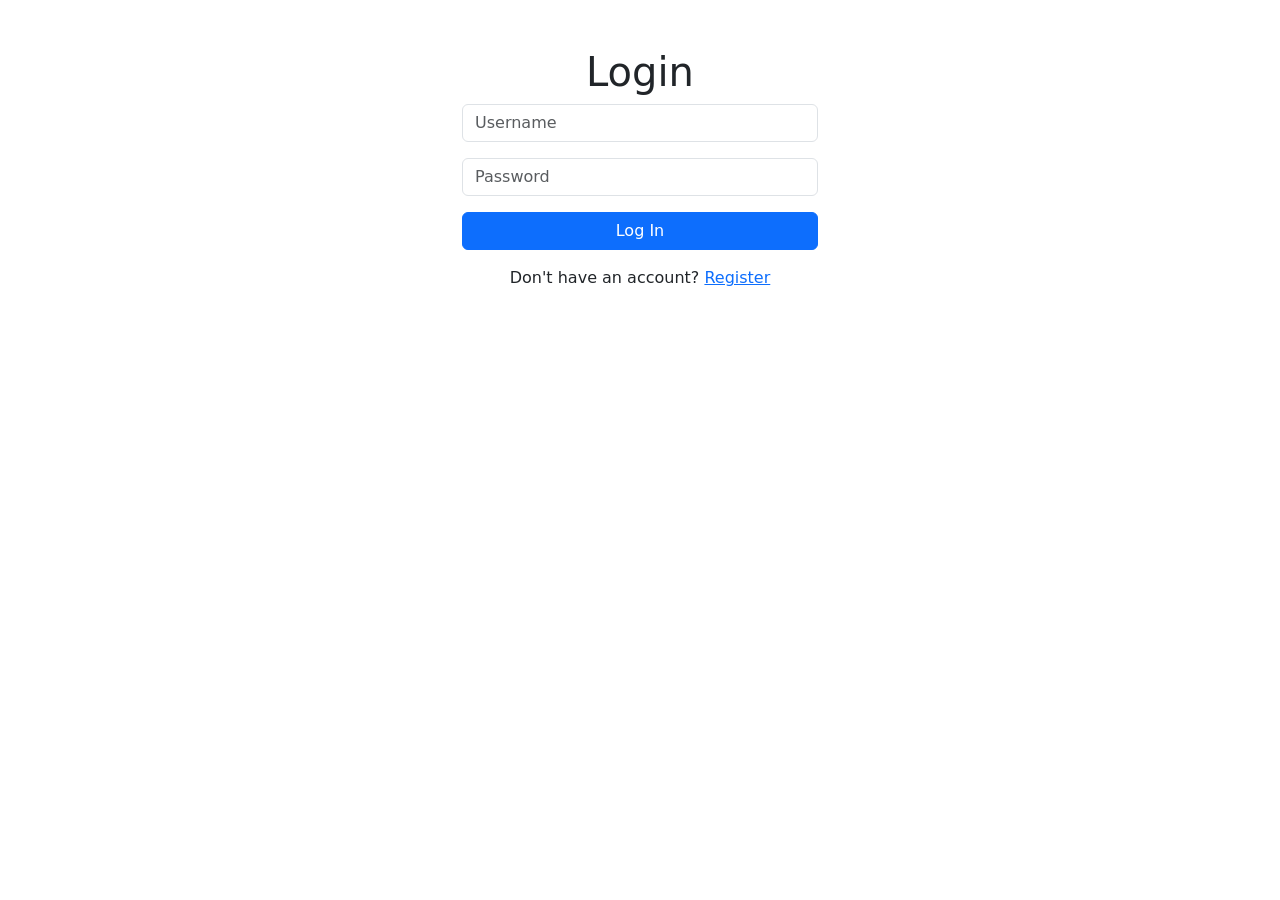
==== public/index.html @ 1740996a "prep/organize api JS and replace index" ====
<!DOCTYPE html>

<html>
    <head>
        <title>Contact Manager</title>
        <link href="https://cdn.jsdelivr.net/npm/bootstrap@5.3.3/dist/css/bootstrap.min.css" rel="stylesheet">
        <script type="text/javascript" src="js/globals.js"></script>
        <script type="text/javascript" src="js/cookie.js"></script>
        <script type="text/javascript" src="js/doLogin.js" defer></script>
    </head>
    <body>
        <div class="container mt-5">   
            <div class="row justify-content-center">
                <div class="col-md-4"> 
                    <h1 class="text-center">Login</h1>
                    <input type="text" placeholder="Username" class="form-control mb-3" id="username">
                    <input type="password" placeholder="Password" class="form-control mb-3" id="password">
                    <button class="btn btn-primary w-100" id="loginBtn" onclick="doLogin();">Log In</button>
                    <!--href="#" is a placeholder for register page later-->
                    <p class="text-center mt-3">Don't have an account? <a href="register.html">Register</a></p>
                </div>
            </div>
        </div>

        <script>
            document.getElementById('loginBtn').addEventListener('click', function() 
            {
                const username = document.getElementById('username').value;
                const password = document.getElementById('password').value;
                
                console.log(username, password);
            });
        </script>
    </body>
</html>
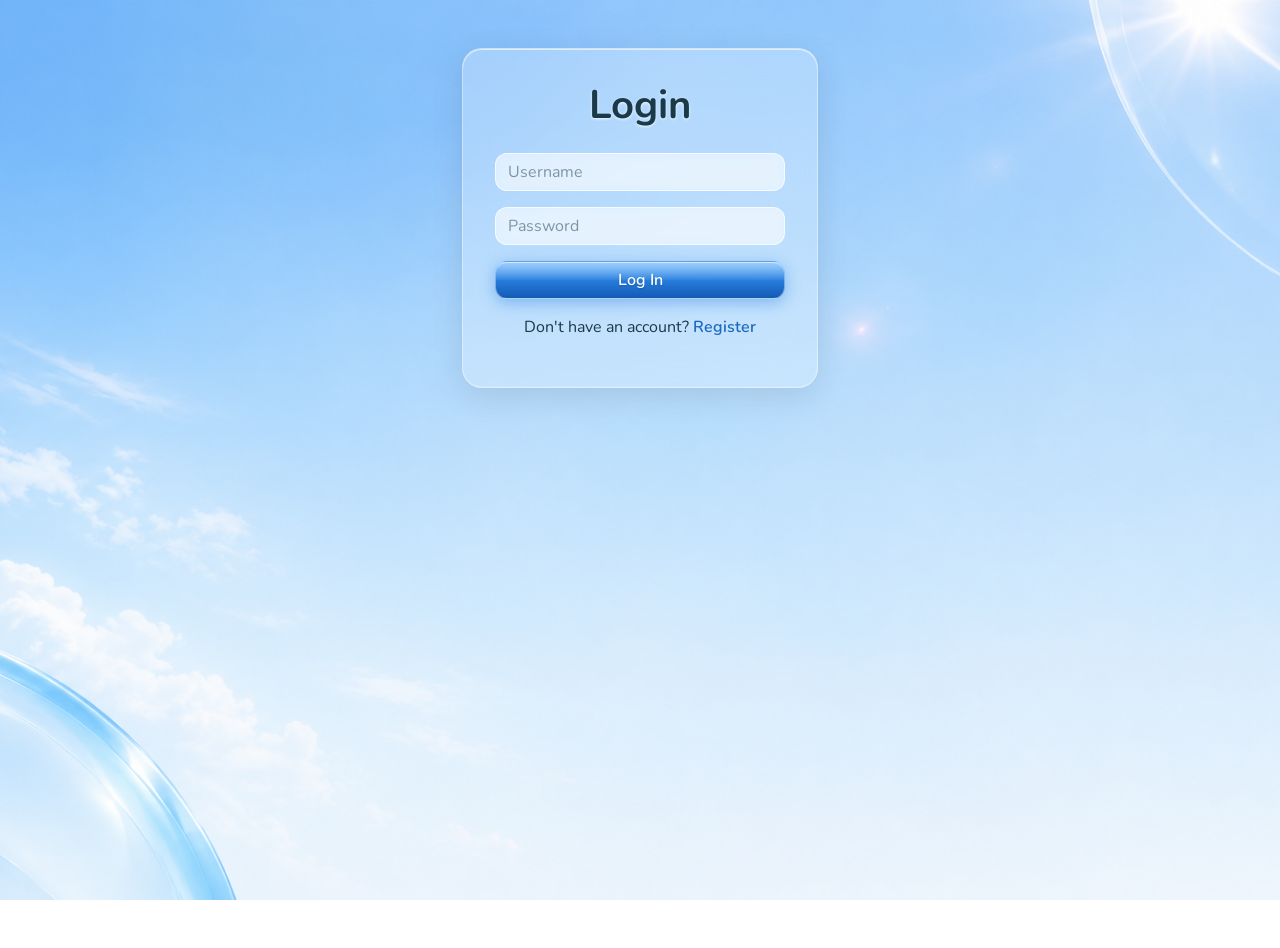
==== commit 8a655ba3: "Moving folder structure around And renaming Frutiger mild image -> Frutiger_mild_image" ====
--- a/public/index.html
+++ b/public/index.html
@@ -1,9 +1,9 @@
 <!DOCTYPE html>
-
 <html>
     <head>
-        <title>Contact Manager</title>
+        <title>Tether - Login</title>
         <link href="https://cdn.jsdelivr.net/npm/bootstrap@5.3.3/dist/css/bootstrap.min.css" rel="stylesheet">
+        <link href="css/frutiger.css" rel="stylesheet">
         <script type="text/javascript" src="js/globals.js"></script>
         <script type="text/javascript" src="js/cookie.js"></script>
         <script type="text/javascript" src="js/doLogin.js" defer></script>
@@ -11,25 +11,17 @@
     <body>
         <div class="container mt-5">   
             <div class="row justify-content-center">
-                <div class="col-md-4"> 
-                    <h1 class="text-center">Login</h1>
-                    <input type="text" placeholder="Username" class="form-control mb-3" id="username">
-                    <input type="password" placeholder="Password" class="form-control mb-3" id="password">
-                    <button class="btn btn-primary w-100" id="loginBtn" onclick="doLogin();">Log In</button>
-                    <!--href="#" is a placeholder for register page later-->
-                    <p class="text-center mt-3">Don't have an account? <a href="register.html">Register</a></p>
+                <div class="col-md-4">
+                    <div class="glass-card">
+                        <h1 class="text-center mb-4">Login</h1>
+                        <input type="text" placeholder="Username" class="form-control mb-3" id="username">
+                        <input type="password" placeholder="Password" class="form-control mb-3" id="password">
+                        <span id="loginResult" class="d-block mb-3 text-center"></span>
+                        <button class="btn btn-primary w-100" id="loginBtn" onclick="doLogin();">Log In</button>
+                        <p class="text-center mt-3">Don't have an account? <a href="register.html">Register</a></p>
+                    </div>
                 </div>
             </div>
         </div>
-
-        <script>
-            document.getElementById('loginBtn').addEventListener('click', function() 
-            {
-                const username = document.getElementById('username').value;
-                const password = document.getElementById('password').value;
-                
-                console.log(username, password);
-            });
-        </script>
     </body>
 </html>
--- a/public/css/frutiger.css
+++ b/public/css/frutiger.css
@@ -0,0 +1,260 @@
+/*
+   frutiger.css — Frutiger Aero skin for Tether.
+   Apply to all pages by linking after Bootstrap
+*/
+
+/* Google Font */
+@import url('https://fonts.googleapis.com/css2?family=Nunito:wght@400;600;700&display=swap');
+
+/* Base */
+body 
+{
+    font-family: 'Nunito', sans-serif;
+    min-height: 100vh;
+    background-image: url('../Frutiger_mild_image.png');
+    background-size: cover;
+    background-position: center;
+    background-attachment: fixed;
+    color: #1a3a4a;
+}
+
+/* Glass card */
+.glass-card 
+{
+    background: rgba(255, 255, 255, 0.25);
+    backdrop-filter: blur(20px);
+    -webkit-backdrop-filter: blur(20px);
+    border-radius: 20px;
+    border: 1px solid rgba(255, 255, 255, 0.4);
+    box-shadow:
+        0 8px 32px rgba(0, 0, 0, 0.1),
+        inset 0 1px 0 rgba(255, 255, 255, 0.6),
+        inset 0 -1px 0 rgba(255, 255, 255, 0.1);
+    padding: 2rem;
+    position: relative;
+    overflow: hidden;
+}
+
+/* Glass card, top highlight */
+.glass-card::before 
+{
+    content: '';
+    position: absolute;
+    top: 0;
+    left: 0;
+    right: 0;
+    height: 1px;
+    background: linear-gradient
+    (
+        90deg,
+        transparent,
+        rgba(255, 255, 255, 0.9),
+        transparent
+    );
+}
+
+/* Glass card left highlight */
+.glass-card::after 
+{
+    content: '';
+    position: absolute;
+    top: 0;
+    left: 0;
+    width: 1px;
+    height: 100%;
+    background: linear-gradient
+    (
+        180deg,
+        rgba(255, 255, 255, 0.8),
+        transparent,
+        rgba(255, 255, 255, 0.3)
+    );
+}
+
+/* Headings */
+h1, h2, h3 
+{
+    color: #1a3a4a;
+    font-weight: 700;
+    text-shadow: 0 1px 3px rgba(255, 255, 255, 0.8);
+}
+
+/* Inputs */
+.form-control 
+{
+    background: rgba(255, 255, 255, 0.5);
+    border: 1px solid rgba(255, 255, 255, 0.7);
+    border-radius: 12px;
+    color: #1a3a4a;
+    backdrop-filter: blur(5px);
+    transition: all 0.2s ease;
+}
+
+.form-control:focus 
+{
+    background: rgba(255, 255, 255, 0.75);
+    border-color: rgba(100, 180, 255, 0.8);
+    box-shadow: 0 0 0 3px rgba(100, 180, 255, 0.25);
+    outline: none;
+}
+
+.form-control::placeholder 
+{
+    color: rgba(26, 58, 74, 0.5);
+}
+
+/* Glossy Buttons */
+.btn-primary 
+{
+    background: linear-gradient(
+        180deg,
+        rgba(100, 180, 255, 0.9) 0%,
+        rgba(30, 120, 220, 0.95) 50%,
+        rgba(20, 90, 180, 1) 100%
+    );
+    border: 1px solid rgba(255, 255, 255, 0.4);
+    border-radius: 12px;
+    color: white;
+    font-weight: 600;
+    text-shadow: 0 1px 2px rgba(0, 0, 0, 0.2);
+    box-shadow:
+        0 4px 15px rgba(30, 120, 220, 0.4),
+        inset 0 1px 0 rgba(255, 255, 255, 0.5);
+    transition: all 0.2s ease;
+    position: relative;
+    overflow: hidden;
+}
+
+/* Gloss shine on button */
+.btn-primary::before 
+{
+    content: '';
+    position: absolute;
+    top: 0;
+    left: 0;
+    right: 0;
+    height: 50%;
+    background: linear-gradient(
+        180deg,
+        rgba(255, 255, 255, 0.35),
+        rgba(255, 255, 255, 0.05)
+    );
+    border-radius: 12px 12px 0 0;
+    pointer-events: none;
+}
+
+.btn-primary:hover 
+{
+    background: linear-gradient(
+        180deg,
+        rgba(130, 200, 255, 0.95) 0%,
+        rgba(50, 140, 240, 1) 50%,
+        rgba(30, 100, 200, 1) 100%
+    );
+    box-shadow:
+        0 6px 20px rgba(30, 120, 220, 0.5),
+        inset 0 1px 0 rgba(255, 255, 255, 0.5);
+    transform: translateY(-1px);
+}
+
+.btn-success 
+{
+    background: linear-gradient(
+        180deg,
+        rgba(100, 220, 150, 0.9) 0%,
+        rgba(30, 160, 90, 0.95) 50%,
+        rgba(20, 120, 60, 1) 100%
+    );
+    border: 1px solid rgba(255, 255, 255, 0.4);
+    border-radius: 12px;
+    color: white;
+    font-weight: 600;
+    text-shadow: 0 1px 2px rgba(0, 0, 0, 0.2);
+    box-shadow:
+        0 4px 15px rgba(30, 160, 90, 0.4),
+        inset 0 1px 0 rgba(255, 255, 255, 0.5);
+    transition: all 0.2s ease;
+    position: relative;
+    overflow: hidden;
+}
+
+.btn-success::before 
+{
+    content: '';
+    position: absolute;
+    top: 0;
+    left: 0;
+    right: 0;
+    height: 50%;
+    background: linear-gradient(
+        180deg,
+        rgba(255, 255, 255, 0.35),
+        rgba(255, 255, 255, 0.05)
+    );
+    border-radius: 12px 12px 0 0;
+    pointer-events: none;
+}
+
+.btn-outline-secondary 
+{
+    background: rgba(255, 255, 255, 0.3);
+    border: 1px solid rgba(255, 255, 255, 0.6);
+    border-radius: 12px;
+    color: #1a3a4a;
+    backdrop-filter: blur(5px);
+    transition: all 0.2s ease;
+}
+
+.btn-outline-secondary:hover 
+{
+    background: rgba(255, 255, 255, 0.5);
+    color: #1a3a4a;
+}
+
+/* Links */
+a {
+    color: #1a6abf;
+    font-weight: 600;
+    text-decoration: none;
+}
+
+a:hover 
+{
+    color: #0d4a8f;
+    text-decoration: underline;
+}
+
+/* Navbar (for dashboard) */
+.glass-nav {
+    background: rgba(255, 255, 255, 0.2);
+    backdrop-filter: blur(15px);
+    -webkit-backdrop-filter: blur(15px);
+    border-bottom: 1px solid rgba(255, 255, 255, 0.4);
+    padding: 1rem 2rem;
+    display: flex;
+    justify-content: space-between;
+    align-items: center;
+}
+
+/* Contact list items */
+.contact-item 
+{
+    background: rgba(255, 255, 255, 0.2);
+    backdrop-filter: blur(10px);
+    -webkit-backdrop-filter: blur(10px);
+    border: 1px solid rgba(255, 255, 255, 0.4);
+    border-radius: 12px;
+    padding: 0.75rem 1rem;
+    margin-bottom: 0.5rem;
+    display: flex;
+    justify-content: space-between;
+    align-items: center;
+    transition: all 0.2s ease;
+}
+
+.contact-item:hover 
+{
+    background: rgba(255, 255, 255, 0.35);
+    transform: translateY(-1px);
+    box-shadow: 0 4px 15px rgba(0, 0, 0, 0.08);
+}
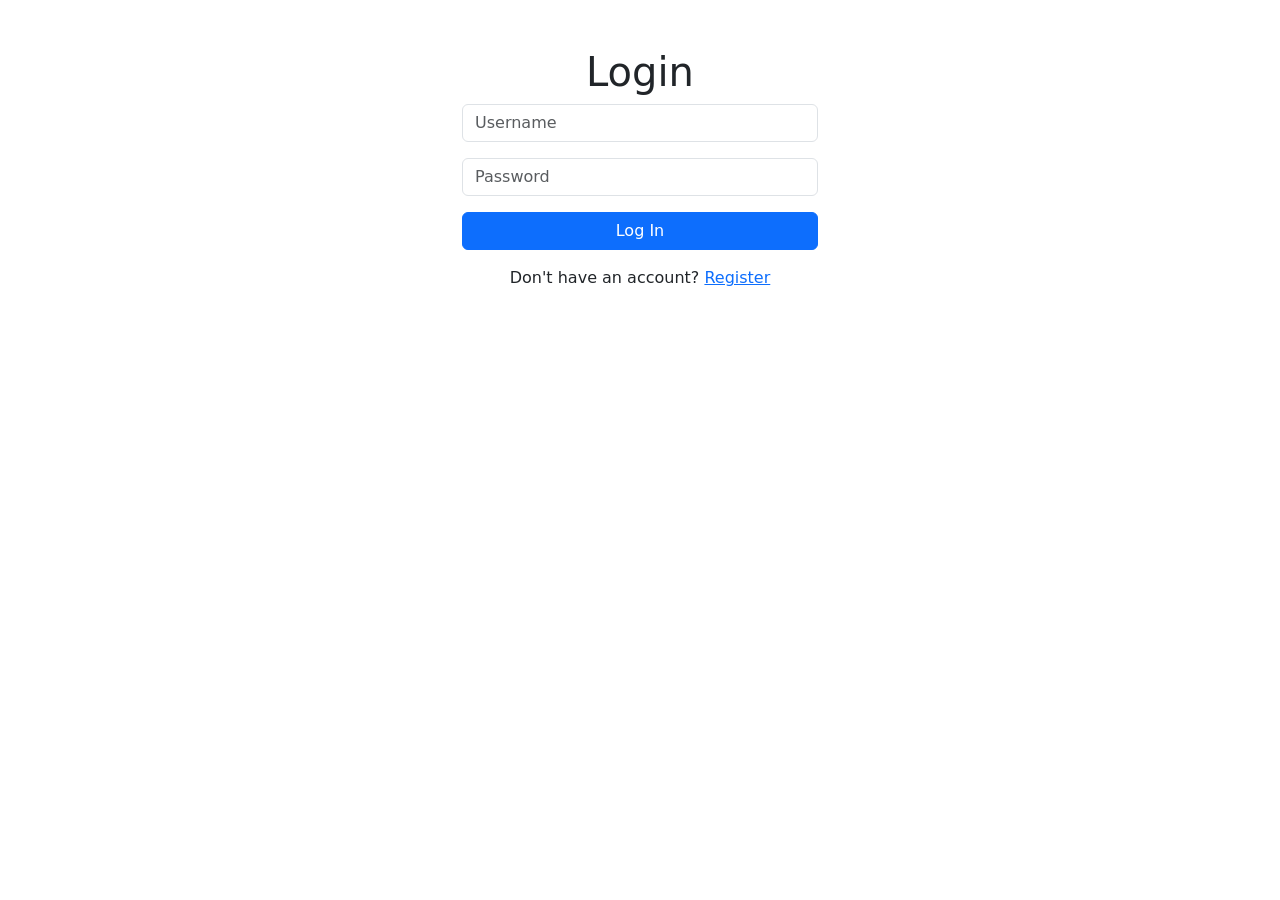
==== commit a48b83e9: "refactor html and js" ====
--- a/public/index.html
+++ b/public/index.html
@@ -1,9 +1,9 @@
 <!DOCTYPE html>
+
 <html>
     <head>
-        <title>Tether - Login</title>
+        <title>Contact Manager</title>
         <link href="https://cdn.jsdelivr.net/npm/bootstrap@5.3.3/dist/css/bootstrap.min.css" rel="stylesheet">
-        <link href="css/frutiger.css" rel="stylesheet">
         <script type="text/javascript" src="js/globals.js"></script>
         <script type="text/javascript" src="js/cookie.js"></script>
         <script type="text/javascript" src="js/doLogin.js" defer></script>
@@ -11,15 +11,13 @@
     <body>
         <div class="container mt-5">   
             <div class="row justify-content-center">
-                <div class="col-md-4">
-                    <div class="glass-card">
-                        <h1 class="text-center mb-4">Login</h1>
-                        <input type="text" placeholder="Username" class="form-control mb-3" id="username">
-                        <input type="password" placeholder="Password" class="form-control mb-3" id="password">
-                        <span id="loginResult" class="d-block mb-3 text-center"></span>
-                        <button class="btn btn-primary w-100" id="loginBtn" onclick="doLogin();">Log In</button>
-                        <p class="text-center mt-3">Don't have an account? <a href="register.html">Register</a></p>
-                    </div>
+                <div class="col-md-4"> 
+                    <h1 class="text-center">Login</h1>
+                    <input type="text" placeholder="Username" class="form-control mb-3" id="username">
+                    <input type="password" placeholder="Password" class="form-control mb-3" id="password">
+                    <span id="loginResult"></span>
+                    <button class="btn btn-primary w-100" id="loginBtn" onclick="doLogin();">Log In</button>
+                    <p class="text-center mt-3">Don't have an account? <a href="html/register.html">Register</a></p>
                 </div>
             </div>
         </div>
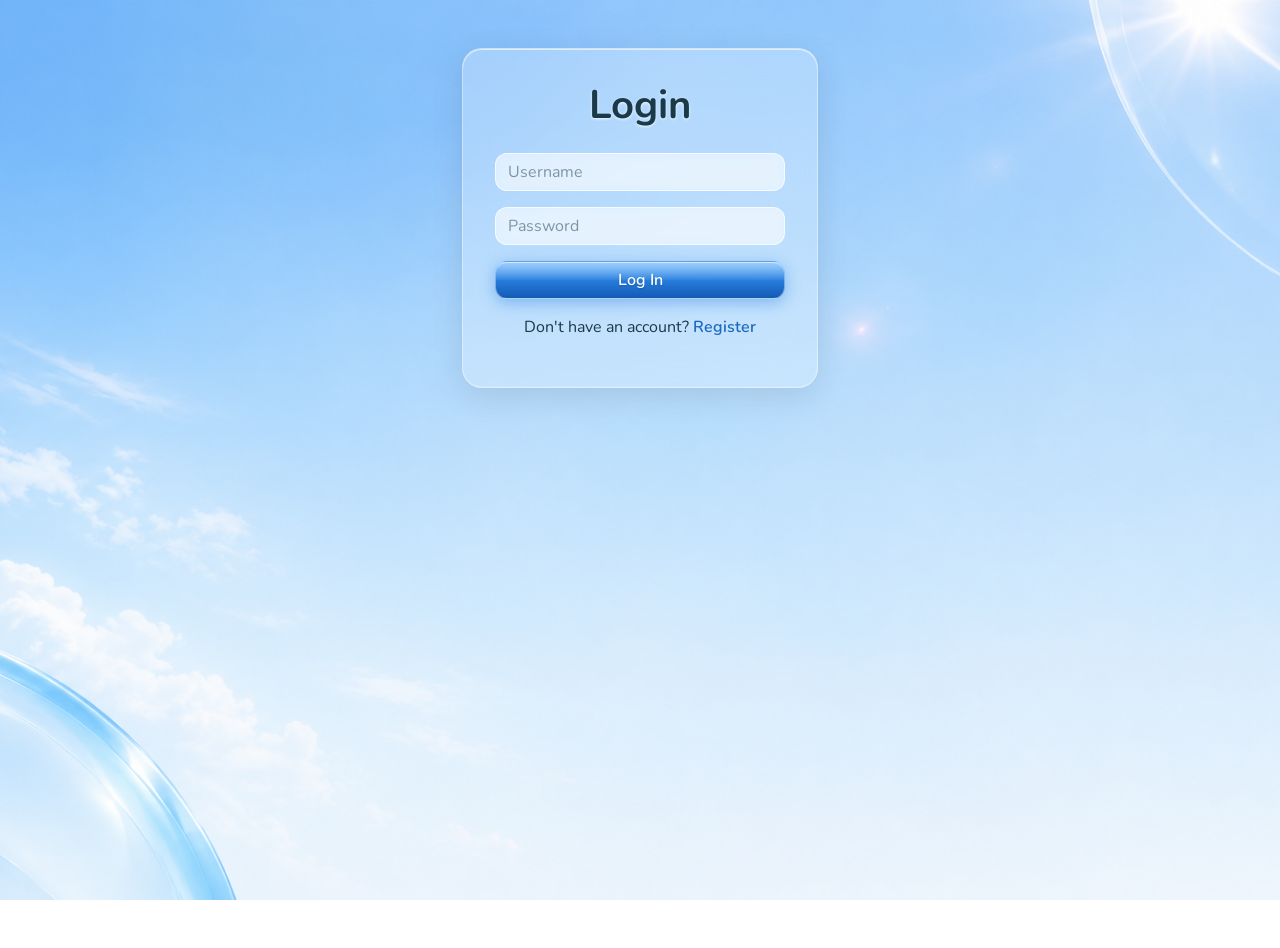
==== commit 25c49151: "updating for refactor again" ====
--- a/public/index.html
+++ b/public/index.html
@@ -1,9 +1,9 @@
 <!DOCTYPE html>
-
 <html>
     <head>
-        <title>Contact Manager</title>
+        <title>Tether - Login</title>
         <link href="https://cdn.jsdelivr.net/npm/bootstrap@5.3.3/dist/css/bootstrap.min.css" rel="stylesheet">
+        <link href="css/frutiger.css" rel="stylesheet">
         <script type="text/javascript" src="js/globals.js"></script>
         <script type="text/javascript" src="js/cookie.js"></script>
         <script type="text/javascript" src="js/doLogin.js" defer></script>
@@ -11,13 +11,15 @@
     <body>
         <div class="container mt-5">   
             <div class="row justify-content-center">
-                <div class="col-md-4"> 
-                    <h1 class="text-center">Login</h1>
-                    <input type="text" placeholder="Username" class="form-control mb-3" id="username">
-                    <input type="password" placeholder="Password" class="form-control mb-3" id="password">
-                    <span id="loginResult"></span>
-                    <button class="btn btn-primary w-100" id="loginBtn" onclick="doLogin();">Log In</button>
-                    <p class="text-center mt-3">Don't have an account? <a href="html/register.html">Register</a></p>
+                <div class="col-md-4">
+                    <div class="glass-card">
+                        <h1 class="text-center mb-4">Login</h1>
+                        <input type="text" placeholder="Username" class="form-control mb-3" id="username">
+                        <input type="password" placeholder="Password" class="form-control mb-3" id="password">
+                        <span id="loginResult" class="d-block mb-3 text-center"></span>
+                        <button class="btn btn-primary w-100" id="loginBtn" onclick="doLogin();">Log In</button>
+                        <p class="text-center mt-3">Don't have an account? <a href="html/register.html">Register</a></p>
+                    </div>
                 </div>
             </div>
         </div>
--- a/public/css/frutiger.css
+++ b/public/css/frutiger.css
@@ -0,0 +1,260 @@
+/*
+   frutiger.css — Frutiger Aero skin for Tether.
+   Apply to all pages by linking after Bootstrap
+*/
+
+/* Google Font */
+@import url('https://fonts.googleapis.com/css2?family=Nunito:wght@400;600;700&display=swap');
+
+/* Base */
+body 
+{
+    font-family: 'Nunito', sans-serif;
+    min-height: 100vh;
+    background-image: url('../images/Frutiger_mild_image.png');
+    background-size: cover;
+    background-position: center;
+    background-attachment: fixed;
+    color: #1a3a4a;
+}
+
+/* Glass card */
+.glass-card 
+{
+    background: rgba(255, 255, 255, 0.25);
+    backdrop-filter: blur(20px);
+    -webkit-backdrop-filter: blur(20px);
+    border-radius: 20px;
+    border: 1px solid rgba(255, 255, 255, 0.4);
+    box-shadow:
+        0 8px 32px rgba(0, 0, 0, 0.1),
+        inset 0 1px 0 rgba(255, 255, 255, 0.6),
+        inset 0 -1px 0 rgba(255, 255, 255, 0.1);
+    padding: 2rem;
+    position: relative;
+    overflow: hidden;
+}
+
+/* Glass card, top highlight */
+.glass-card::before 
+{
+    content: '';
+    position: absolute;
+    top: 0;
+    left: 0;
+    right: 0;
+    height: 1px;
+    background: linear-gradient
+    (
+        90deg,
+        transparent,
+        rgba(255, 255, 255, 0.9),
+        transparent
+    );
+}
+
+/* Glass card left highlight */
+.glass-card::after 
+{
+    content: '';
+    position: absolute;
+    top: 0;
+    left: 0;
+    width: 1px;
+    height: 100%;
+    background: linear-gradient
+    (
+        180deg,
+        rgba(255, 255, 255, 0.8),
+        transparent,
+        rgba(255, 255, 255, 0.3)
+    );
+}
+
+/* Headings */
+h1, h2, h3 
+{
+    color: #1a3a4a;
+    font-weight: 700;
+    text-shadow: 0 1px 3px rgba(255, 255, 255, 0.8);
+}
+
+/* Inputs */
+.form-control 
+{
+    background: rgba(255, 255, 255, 0.5);
+    border: 1px solid rgba(255, 255, 255, 0.7);
+    border-radius: 12px;
+    color: #1a3a4a;
+    backdrop-filter: blur(5px);
+    transition: all 0.2s ease;
+}
+
+.form-control:focus 
+{
+    background: rgba(255, 255, 255, 0.75);
+    border-color: rgba(100, 180, 255, 0.8);
+    box-shadow: 0 0 0 3px rgba(100, 180, 255, 0.25);
+    outline: none;
+}
+
+.form-control::placeholder 
+{
+    color: rgba(26, 58, 74, 0.5);
+}
+
+/* Glossy Buttons */
+.btn-primary 
+{
+    background: linear-gradient(
+        180deg,
+        rgba(100, 180, 255, 0.9) 0%,
+        rgba(30, 120, 220, 0.95) 50%,
+        rgba(20, 90, 180, 1) 100%
+    );
+    border: 1px solid rgba(255, 255, 255, 0.4);
+    border-radius: 12px;
+    color: white;
+    font-weight: 600;
+    text-shadow: 0 1px 2px rgba(0, 0, 0, 0.2);
+    box-shadow:
+        0 4px 15px rgba(30, 120, 220, 0.4),
+        inset 0 1px 0 rgba(255, 255, 255, 0.5);
+    transition: all 0.2s ease;
+    position: relative;
+    overflow: hidden;
+}
+
+/* Gloss shine on button */
+.btn-primary::before 
+{
+    content: '';
+    position: absolute;
+    top: 0;
+    left: 0;
+    right: 0;
+    height: 50%;
+    background: linear-gradient(
+        180deg,
+        rgba(255, 255, 255, 0.35),
+        rgba(255, 255, 255, 0.05)
+    );
+    border-radius: 12px 12px 0 0;
+    pointer-events: none;
+}
+
+.btn-primary:hover 
+{
+    background: linear-gradient(
+        180deg,
+        rgba(130, 200, 255, 0.95) 0%,
+        rgba(50, 140, 240, 1) 50%,
+        rgba(30, 100, 200, 1) 100%
+    );
+    box-shadow:
+        0 6px 20px rgba(30, 120, 220, 0.5),
+        inset 0 1px 0 rgba(255, 255, 255, 0.5);
+    transform: translateY(-1px);
+}
+
+.btn-success 
+{
+    background: linear-gradient(
+        180deg,
+        rgba(100, 220, 150, 0.9) 0%,
+        rgba(30, 160, 90, 0.95) 50%,
+        rgba(20, 120, 60, 1) 100%
+    );
+    border: 1px solid rgba(255, 255, 255, 0.4);
+    border-radius: 12px;
+    color: white;
+    font-weight: 600;
+    text-shadow: 0 1px 2px rgba(0, 0, 0, 0.2);
+    box-shadow:
+        0 4px 15px rgba(30, 160, 90, 0.4),
+        inset 0 1px 0 rgba(255, 255, 255, 0.5);
+    transition: all 0.2s ease;
+    position: relative;
+    overflow: hidden;
+}
+
+.btn-success::before 
+{
+    content: '';
+    position: absolute;
+    top: 0;
+    left: 0;
+    right: 0;
+    height: 50%;
+    background: linear-gradient(
+        180deg,
+        rgba(255, 255, 255, 0.35),
+        rgba(255, 255, 255, 0.05)
+    );
+    border-radius: 12px 12px 0 0;
+    pointer-events: none;
+}
+
+.btn-outline-secondary 
+{
+    background: rgba(255, 255, 255, 0.3);
+    border: 1px solid rgba(255, 255, 255, 0.6);
+    border-radius: 12px;
+    color: #1a3a4a;
+    backdrop-filter: blur(5px);
+    transition: all 0.2s ease;
+}
+
+.btn-outline-secondary:hover 
+{
+    background: rgba(255, 255, 255, 0.5);
+    color: #1a3a4a;
+}
+
+/* Links */
+a {
+    color: #1a6abf;
+    font-weight: 600;
+    text-decoration: none;
+}
+
+a:hover 
+{
+    color: #0d4a8f;
+    text-decoration: underline;
+}
+
+/* Navbar (for dashboard) */
+.glass-nav {
+    background: rgba(255, 255, 255, 0.2);
+    backdrop-filter: blur(15px);
+    -webkit-backdrop-filter: blur(15px);
+    border-bottom: 1px solid rgba(255, 255, 255, 0.4);
+    padding: 1rem 2rem;
+    display: flex;
+    justify-content: space-between;
+    align-items: center;
+}
+
+/* Contact list items */
+.contact-item 
+{
+    background: rgba(255, 255, 255, 0.2);
+    backdrop-filter: blur(10px);
+    -webkit-backdrop-filter: blur(10px);
+    border: 1px solid rgba(255, 255, 255, 0.4);
+    border-radius: 12px;
+    padding: 0.75rem 1rem;
+    margin-bottom: 0.5rem;
+    display: flex;
+    justify-content: space-between;
+    align-items: center;
+    transition: all 0.2s ease;
+}
+
+.contact-item:hover 
+{
+    background: rgba(255, 255, 255, 0.35);
+    transform: translateY(-1px);
+    box-shadow: 0 4px 15px rgba(0, 0, 0, 0.08);
+}
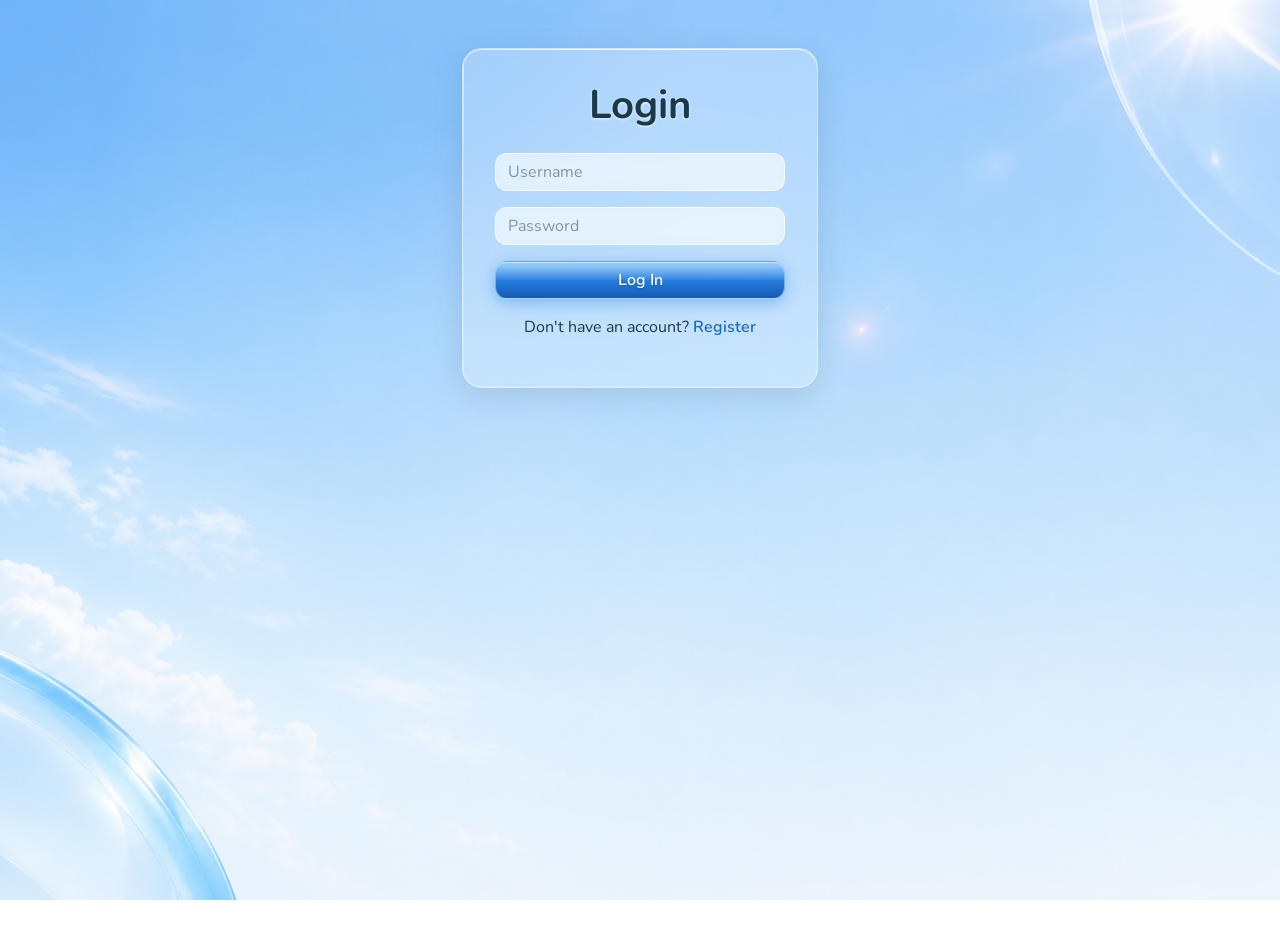
==== commit e72a1088: "Update index.html" ====
--- a/public/index.html
+++ b/public/index.html
@@ -1,27 +1,37 @@
 <!DOCTYPE html>
-<html>
+<!--Tether login page. Works in tandem with Login.php.-->
+<html lang="en">
     <head>
+        <meta charset="UTF-8">
+        <meta name="viewport" content="width=device-width, initial-scale=1">
         <title>Tether - Login</title>
+        <link rel="preconnect" href="https://fonts.googleapis.com">
+        <link rel="preconnect" href="https://fonts.gstatic.com" crossorigin>
+        <link href="https://fonts.googleapis.com/css2?family=Nunito:wght@400;600;700&display=swap" rel="stylesheet">
         <link href="https://cdn.jsdelivr.net/npm/bootstrap@5.3.3/dist/css/bootstrap.min.css" rel="stylesheet">
         <link href="css/frutiger.css" rel="stylesheet">
-        <script type="text/javascript" src="js/globals.js"></script>
-        <script type="text/javascript" src="js/cookie.js"></script>
-        <script type="text/javascript" src="js/doLogin.js" defer></script>
+        <script src="js/globals.js" defer></script>
+        <script src="js/cookie.js" defer></script>
+        <script src="js/doLogin.js" defer></script>
     </head>
     <body>
-        <div class="container mt-5">   
+        <main class="container mt-5">
             <div class="row justify-content-center">
                 <div class="col-md-4">
                     <div class="glass-card">
                         <h1 class="text-center mb-4">Login</h1>
-                        <input type="text" placeholder="Username" class="form-control mb-3" id="username">
-                        <input type="password" placeholder="Password" class="form-control mb-3" id="password">
-                        <span id="loginResult" class="d-block mb-3 text-center"></span>
-                        <button class="btn btn-primary w-100" id="loginBtn" onclick="doLogin();">Log In</button>
+                        <form id="loginForm" novalidate>
+                            <label for="username" class="visually-hidden">Username</label>
+                            <input type="text" placeholder="Username" class="form-control mb-3" id="username" autocomplete="username">
+                            <label for="password" class="visually-hidden">Password</label>
+                            <input type="password" placeholder="Password" class="form-control mb-3" id="password" autocomplete="current-password">
+                            <span id="loginResult" class="d-block mb-3 text-center" role="alert"></span>
+                            <button type="submit" class="btn btn-primary w-100" id="loginBtn">Log In</button>
+                        </form>
                         <p class="text-center mt-3">Don't have an account? <a href="html/register.html">Register</a></p>
                     </div>
                 </div>
             </div>
-        </div>
+        </main>
     </body>
-</html>+</html>
--- a/public/css/frutiger.css
+++ b/public/css/frutiger.css
@@ -3,8 +3,7 @@
    Apply to all pages by linking after Bootstrap
 */
 
-/* Google Font */
-@import url('https://fonts.googleapis.com/css2?family=Nunito:wght@400;600;700&display=swap');
+/* Google Font is loaded via <link> tags in each HTML head (faster than @import). */
 
 /* Base */
 body 
@@ -44,8 +43,7 @@
     left: 0;
     right: 0;
     height: 1px;
-    background: linear-gradient
-    (
+    background: linear-gradient(
         90deg,
         transparent,
         rgba(255, 255, 255, 0.9),
@@ -62,8 +60,7 @@
     left: 0;
     width: 1px;
     height: 100%;
-    background: linear-gradient
-    (
+    background: linear-gradient(
         180deg,
         rgba(255, 255, 255, 0.8),
         transparent,
@@ -193,6 +190,27 @@
     );
     border-radius: 12px 12px 0 0;
     pointer-events: none;
+}
+
+.btn-failure
+{
+    background: linear-gradient(
+        180deg,
+        rgba(248, 111, 76, 0.9) 0%,
+        rgba(190, 47, 37, 0.95) 50%,
+        rgb(120, 23, 20) 100%
+    );
+    border: 1px solid rgba(255, 255, 255, 0.4);
+    border-radius: 12px;
+    color: white;
+    font-weight: 600;
+    text-shadow: 0 1px 2px rgba(0, 0, 0, 0.2);
+    box-shadow:
+        0 4px 15px rgba(160, 30, 30, 0.4),
+        inset 0 1px 0 rgba(255, 255, 255, 0.5);
+    transition: all 0.2s ease;
+    position: relative;
+    overflow: hidden;
 }
 
 .btn-outline-secondary 
@@ -257,4 +275,94 @@
     background: rgba(255, 255, 255, 0.35);
     transform: translateY(-1px);
     box-shadow: 0 4px 15px rgba(0, 0, 0, 0.08);
-}+}
+
+.user-greeting
+{
+    color: #2c4a5e;
+    font-weight: 600;
+}
+
+/* Legend above the contact list */
+.list-legend
+{
+    color: #2c4a5e;
+    margin-bottom: 20px;
+}
+
+/* Bootstrap switch, recolored to match the Aero blues */
+.form-check-input:checked
+{
+    background-color: #1a7ed5;
+    border-color: #1a7ed5;
+}
+
+/* Delete confirmation modal */
+.modal-overlay
+{
+    position: fixed;
+    inset: 0;
+    background: rgba(30, 60, 90, 0.35);
+    backdrop-filter: blur(6px);
+    -webkit-backdrop-filter: blur(6px);
+    display: flex;
+    align-items: center;
+    justify-content: center;
+    z-index: 1000;
+    padding: 1rem;
+}
+
+/* The hidden attribute must win over display:flex above */
+.modal-overlay[hidden]
+{
+    display: none;
+}
+
+.modal-card
+{
+    max-width: 420px;
+    width: 100%;
+}
+
+/* Password criteria checklist (register page) */
+.criteria-list
+{
+    list-style: none;
+    padding-left: 0;
+    margin: 0 0 1rem 0;
+    font-size: 0.9rem;
+}
+
+.criteria-list li
+{
+    padding-left: 1.5em;
+    position: relative;
+    color: #5a6b78;
+    transition: color 0.2s ease;
+}
+
+.criteria-list li::before
+{
+    content: '\2717'; /* x mark */
+    position: absolute;
+    left: 0;
+    font-weight: 700;
+    color: #b04848;
+}
+
+.criteria-list li.met
+{
+    color: #1d7a45;
+}
+
+.criteria-list li.met::before
+{
+    content: '\2713'; /* check mark */
+    color: #1d7a45;
+}
+
+/* Disabled buttons keep the glass look but read as inactive */
+.btn-primary:disabled
+{
+    opacity: 0.55;
+}
